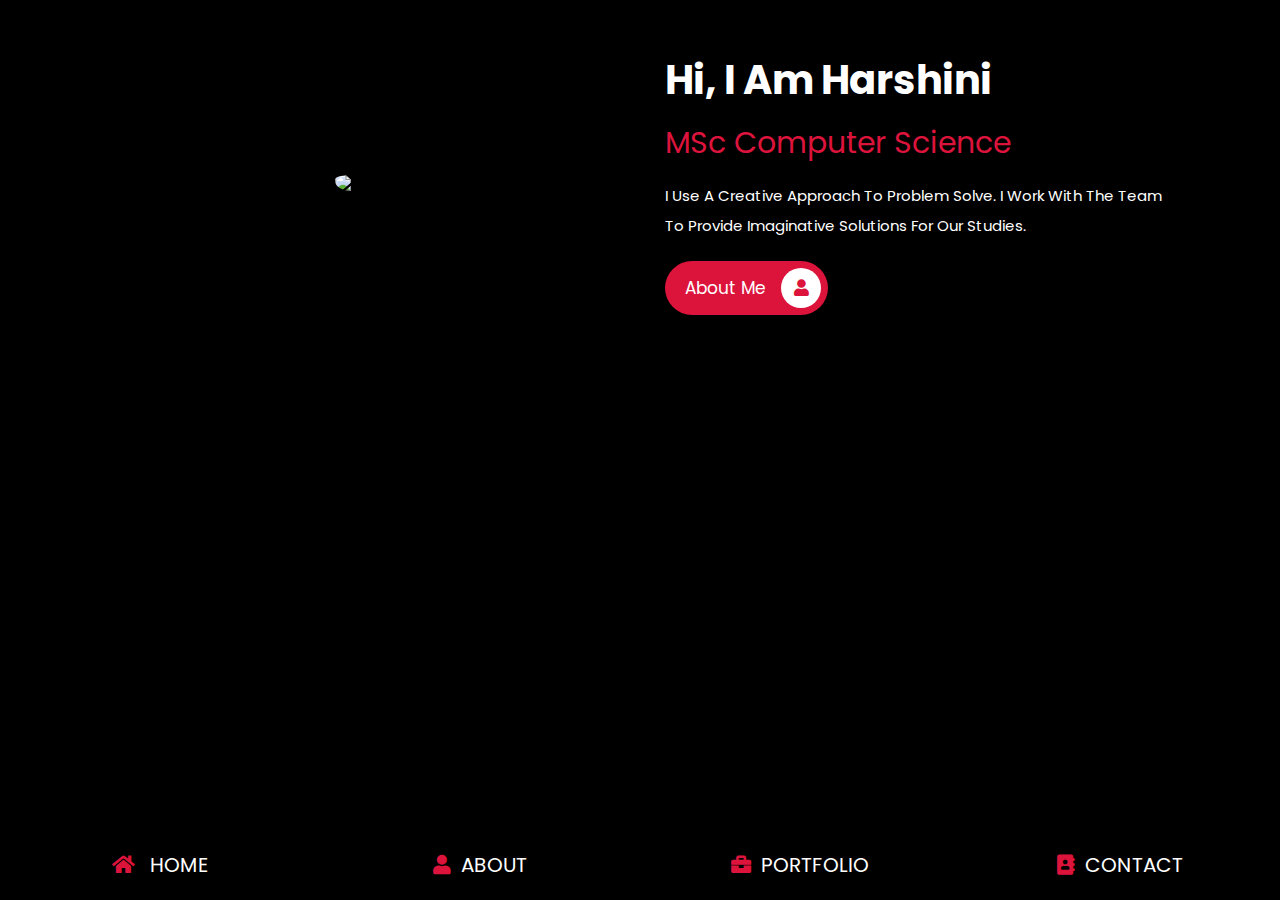
==== index.html @ 751a5464 "portfolio completed" ====
<!DOCTYPE html>
<html lang="en">
<head>
    <meta charset="UTF-8">
    <meta http-equiv="X-UA-Compatible" content="IE=edge">
    <meta name="viewport" content="width=device-width, initial-scale=1.0">
    <title>HOME</title>

     <!-- font awesome cdn link  -->
     <link rel="stylesheet" href="https://cdnjs.cloudflare.com/ajax/libs/font-awesome/5.15.4/css/all.min.css">
     <link rel="stylesheet" href="https://cdn.jsdelivr.net/npm/bootstrap-icons@1.3.0/font/bootstrap-icons.css">

     <!-- custom css file link  -->
     <link rel="stylesheet" href="css/style.css">
 
</head>
<body>

    <!-- navbar section starts  -->

<nav class="navibar">
    <a href="index.html"><i class="fas fa-home"></i> <span>HOME</span></a>
    <a href="about.html"><i class="fas fa-user"></i><span>ABOUT</span></a>
    <a href="port.html"><i class="fas fa-briefcase"></i><span>PORTFOLIO</span></a>
    <a href="contact.html"><i class="fas fa-address-book"></i><span>CONTACT</span></a>
</nav>

    <!-- navbar section ends  -->

    <!-- home section starts -->

<section class="home">

    <div class="image">
      <img src="C:\Users\ELCOT\Documents\project\images\harshini.jpg"  alt="harshini">
    </div>

    <div class="content">
        <h3>Hi, I Am Harshini</h3>
        <span>MSc Computer Science</span>
        <p> I Use A Creative Approach To Problem Solve. I work with the team to provide imaginative solutions for our studies.</p>
        <a href="intro video/harshini intro vd.mp4" class="btn"> About Me <i class="fas fa-user"> </i> </a>

    </div>
    
</section>

    <!-- home section ends  -->

</body>
</html>
---- css/style.css ----
@import url("https://fonts.googleapis.com/css2?family=Poppins:wght@100;300;400;500;600;700&display=swap");
* {
  font-family: 'Poppins', sans-serif;
  margin: 0;
  padding: 0;
  -webkit-box-sizing: border-box;
          box-sizing: border-box;
  text-decoration: none;
  outline: none;
  border: none;
  text-transform: capitalize;
}

/* this html code is used for changing the font size */

html{
    font-size: 62.5%;
    overflow-x: hidden;
}

/* this code is used to set scrollbar width */

html::-webkit-scrollbar{
    width: 1rem;
}

/* this code should change the background color*/

html ::-webkit-scrollbar-track{
    background:black;
}

/* this line for set the scrollbars color */

html::-webkit-scrollbar-thumb{
    background: red;
    border-radius: 5rem;
}

/* this lines set the background for body section */

body{
    background: black;
    padding-bottom: 6.5rem;
}

/* image set in the center or which place we want */

section{
    padding: 5rem 9%;
}

/* this codes should aline th headings in about page */

.heading{
    text-align: center;
    font-size: 6vw;
    color: white;
    margin-bottom: 3rem;
    text-transform: uppercase;
}

/* this line change the color for span coding */

.heading span{
    text-transform: uppercase;
    color: crimson;
}

/* this code is used for button designing */

.btn{
    display: inline-block;
    margin-top: 1rem;
    border-radius: 5rem;
    background: crimson;
    padding: .7rem;
    font-size: 1.7rem;
    color: white;
    padding-left: 2rem;
}

/* this lines design the icon into button */

.btn i {
    height: 4rem;
    width: 4rem;
    line-height: 4rem;
    font-size: 1.7rem;
    text-align: center;
    background: white;
    color: crimson;
    border-radius: 50%; /* that should change into round shape */
    margin-left: 1rem;
    -webkit-transition: .2s linear;
    transition: .2s linear;
}



.btn:hover i {
    margin-left: 2rem;
  }
  


/* this code is design the navigation bar */

.navibar{
    position: fixed;
    bottom: 0;
    left: 0;
    right: 0;
    display: -webkit-box;
    display: -ms-flexbox;
    display: flex;
    z-index: 1000;
    -webkit-box-align: end;
      -ms-flex-align: end;
         align-items: flex-end;
}

/* this code is design the navigation bar's text */

.navibar a{
    padding: 2rem;
    font-size: 2rem;
    background: black;
    -webkit-box-flex: 1;
      -ms-flex:1;
        flex: 1;
    color: white;
    text-align: center;
    -webkit-transition: .2s linear;
    transition: .2s linear;
}

/* this code will edit the icon */

.navibar a i{
    color: crimson;
    padding-right: 1rem;
}

.navibar a:hover{
    background: crimson;
    padding-bottom: 6rem;
}

/* this line is used to if my mouse curser will touch the navibar then icon should change into white color */
.navibar a:hover i{
    color: white;
}

.home{
    display: -webkit-box; /* it align the aboutme button */
    display: -ms-flexbox;
    display: flex;
    -webkit-box-align: center;
       -ms-flex-align: center;
          align-items: center;
    -ms-flex-wrap: wrap;
        flex-wrap: wrap;
    gap: 5rem;
    min-width: calc(100vh -6.5);
}

/* this code should align the image */

.home .image{
    -webkit-box-flex:1;
       -ms-flex: 1 1 42rem;
           flex: 1 1 42rem;
    text-align:center;
}

.home .image img{
    height: 50rem;
    width: 50rem;
    border-radius: 30% 80% 80% 30% / 30% 30% 70% 70%;
}

/* */

.home .content{
    -webkit-box-flex: 1;
      -ms-flex: 1 1 42rem;
         flex: 1 1 42rem;
}


.home .content h3{
    color: white;
    font-size: 4rem;
    padding-bottom: .5rem;
}

.home .content span{
    font-size: 3rem;
    color: crimson;
    padding: .5rem 0;
    display: block;
}

.home .content p{
    font-size: 1.5rem;
    color: white;
    padding: 1rem 0;
    line-height: 2;
}

/* home style ends */

/* about style starts */

/* this code is set the info container and set properly */

.about .row {
   display: -webkit-box;
   display: -ms-flexbox;
   display: flex;
   -webkit-box-align: center;
      -ms-flex-align: center;
         align-items: center;
   -ms-flex-wrap: wrap;
       flex-wrap: wrap;
    gap: 2rem;
}

.about .row .info-container {
    -webkit-box-flex: 1;
       -ms-flex:1 1 42rem;
           flex: 1 1 42rem;
}

/* align the h1 tag */

.about .row .info-container h1{
    font-size: 5rem;
    color: crimson;
    text-transform: uppercase;
    padding-bottom: 1rem;
}

.about .row .info-container h1 span {
    font-size: 5rem;
    color: white;
    text-transform: uppercase;
}


.about .row .info-container .box-container {
    padding: 1rem 0;
    display: -webkit-box;
    display: -ms-flexbox;
    display: flex;
    -ms-flex-wrap: wrap;
        flex-wrap: wrap;
    gap: 2rem;
}

.about .row .info-container .box-container .box {
    -webkit-box-flex: 1;
        -ms-flex: 1 1 20rem;
            flex: 1 1 20rem;
}

/* align the h3 tag */

.about .row .info-container .box-container .box h3 {
    font-size: 2rem;
    color: white;
    padding: 1rem 0;
    font-weight: normal;
}

.about .row .info-container .box-container .box h3 span {
    color: crimson;
    font-weight:normal;
}

/* about ends */

/* skills starts */

/* colums are set using ms grid */

.skills .box-container {
    display: -ms-grid;
    display: grid;
    -ms-grid-columns: (minmax(16rem, 1fr))[auto-fit];
        grid-template-columns: repeat(auto-fit,minmax(16rem, 1fr));
    gap: 1.5rem;
}

.skills .box-container .box {
    padding: 2rem;
    text-align: center;
    -webkit-box-shadow: black;
            box-shadow: black;
    border-radius: .5rem;
    background: rgb(27, 27, 27);
}

.skills .box-container .box:hover{
    background: white;
}

.skills .box-container .box img{
    height: 7rem;
    margin-bottom:.5rem;
}

.skills .box-container .box h3{
    color: white;
    font-size: 1.7rem;
    font-weight: normal;
    text-transform: uppercase;
}

.skills .box-container .box:hover h3{
   color: black;
}

/* this code should display the webkitbox */

.education .box-container {
    display: -webkit-box;
    display: -ms-flexbox;
    display: flex;
    -ms-flex-wrap: wrap;
        flex-wrap: wrap;
    padding-bottom: 3rem;
    padding-top: 2rem;
}

/* this code should align the webkitbox */

.education .box-container .box {
    -webkit-box-flex: 1;
        -ms-flex: 1;
           flex: 1;
    margin-left: 2rem;
    padding-top: 0;
    padding-bottom: 0;
    padding-left: 3.5rem;  /* align the text from that margin line */
    padding-bottom: 3rem;
    border-left:  0.1rem solid rgb(187, 181, 181);
    position: relative;
}

.education .box-container .box i {
    height: 4.5rem;
    width: 4.5rem;
    line-height: 4.5rem;
    font-size: 1.7rem;
    border-radius: 50%;
    background: crimson;
    color: white;
    text-align: center;
    position: absolute;
    top: -1rem;
    left: -2.5rem;   
}

.education .box-container .box span {
    font-size: 1.7rem;
    color: white;
    border-radius: 5rem;
    padding: 1rem;
    background: rgb(49, 48, 48);
}

.education .box-container .box h3{
    font-size: 2rem;
    padding: 1rem 0;
    color: white;
    padding-top: 3rem;
    font-weight: normal;
    text-transform: uppercase;
}

.education .box-container .box .per{
    font-size: 2rem;
    padding: 1rem 0;
    color: white;
    padding-top: 1rem;
    font-weight: normal;
    text-transform: none;
}

.education .box-container .box p {
    font-size: 2rem;
    color: crimson;
    line-height:2;
}

/* about style ends */

/* port style starts */

.port {
    text-align: center;
}

.port .box-container {
    display: -ms-grid;
    display: grid;
    -ms-grid-columns: (minmax(31rem, 1fr))[auto-fit];
        grid-template-columns: repeat(auto-fit,minmax(31rem, 1fr)); /* these two lines should make the picture in columnwise */
    gap: 1.5rem;
    margin-bottom: 2rem;
}

.port .box-container .box {
    height: 30rem;
    overflow: hidden; /* this line is used to image set in the right place */
    position: relative; /* this line used to set the screen when i am touch */
    border-radius: 2rem;
}

/* This line is must bcoz this line should display the content screen */

.port .box-container .box:hover .content{
    -webkit-transform: translate(0%);
            transform: translate(0%);
}

/* this line is used to align the image corretly */

.port .box-container .box img {
    height: 100%;
    width: 100%;
    -o-object-fit: cover;
        object-fit: cover;
}

.port .box-container .box .content {
    position: absolute;
    top: 0;
    left: 0;
    height: 100%;
    width: 100%;
    background: rgb(32, 32, 32);
    display: -webkit-box;
    display: -ms-flexbox;
    display: flex;
    -webkit-box-orient: vertical;
    -webkit-box-direction: normal;
        -ms-flex-flow: column;
            flex-flow: column;
    -webkit-box-align:center;
        -ms-flex-align: center;
            align-items: center;
    -webkit-box-pack: center;
        -ms-flex-pack: center;
            justify-content: center;
    padding: 2rem;
    -webkit-transform: translate(100%);
        transform: translate(100%);
    -webkit-transition: .2s linear;
    transition: .2s linear;
}

.port .box-container .box .content h3 {
    font-size: 2.5rem;
    color: white;
    text-transform: uppercase;
    font-weight: normal;
}

.port .box-container .box .content p {
    padding: 1rem 0;
    font-size: 1.5rem;
    line-height: 2;
    color: rgb(185, 181, 181);
}

.port .box-container .box .content a {
    font-size: 2rem;
    color: crimson;
}

.port .box-container .box .content a:hover {
    color: white;
}

/* portfolio code ends */

/* contact code starts */

.contact .row {
    display: -webkit-box;
    display: -ms-flexbox;
    display: flex;
    -webkit-box-align: center;
        -ms-flex-align: center;
            align-items: center;
    -ms-flex-wrap: wrap;
        flex-wrap: wrap;
    gap: 2rem;
}

.contact .row .info-container h1 {
    font-size: 3rem;
    text-transform: uppercase;
    color: white;
    padding-bottom: 1rem;
}

.contact .row .info-container p {
    font-size: 1.5rem;
    line-height: 2;
    color: rgb(199, 196, 196);
    padding: 1rem 0;
}

.contact .row .info-container .box-container {
    padding: 2rem 0;
}

.contact .row .info-container .box-container .box {
    display: -webkit-box;
    display: -ms-flexbox;
    display: flex;
    gap: 2rem;
    padding: 1rem 0;
}

/* this line should edit the icons */

.contact .row .info-container .box-container .box i {
    font-size: 3rem;
    color: crimson;
}

.contact .row .info-container .box-container .box h3 {
    font-size: 2rem;
    color: white;
}

.contact .row .info-container .share a {
    font-size: 2rem;
    height: 4.5rem;
    width: 4.5rem;
    line-height: 4.5rem;
    border-radius: 50%;
    background: black;
    color: white;
    text-align: center;
    margin-right: .3rem;
}

.contact .row .info-container .share a:hover {
    background: crimson;
}

.contact .row form {
    -webkit-box-flex: 1;
        -ms-flex: 1 1 42rem;
            flex: 1 1 42rem;
}

/* this code should display the flexible inputbox area */

.contact .row form .inputbox {
    display: -webkit-box;
    display: -ms-flexbox;
    display: flex;
    -ms-flex-wrap: wrap;
        flex-wrap: wrap;
    -webkit-box-pack: justify;
        -ms-flex-pack: justify;
            justify-content: space-between;
}

/* this line should increase the width of the input area */

.contact .row form .inputbox input {
    width: 49%;
}

/* this line should align the input area */

.contact .row form .inputbox input ,
.contact .row form textarea {
    border-radius: 5rem;
    padding: 1.2rem 1.8rem;
    font-size: 1.6rem;
    color: white;
    text-transform: none;
    margin: .7rem 0;
    background: rgb(39, 38, 38);
}

.contact .row form textarea {
    width: 100%;
    border-radius: 1rem;
    resize: none;
    height: 25rem;
}

.contact .row form .btn {
    padding: 1rem 3rem;
    cursor: pointer;
}

.contact .row form .btn:hover {
    background: white;
    color: black;
}

@media (max-width: 1200px) {
    html{
        font-size: 55%;
    }
    section {
        padding: 3rem 2rem;
    }
}

@media (max-width: 768px) {
    .heading {
        font-size: 12vw;
    }
    .navibar a i{
        padding: 0;
    }
    .navibar a span {
        display: none;
    }
    .navibar a:hover {
        padding-bottom: 2rem;
    }
    .home{
        text-align: center;
        gap: 2rem;
    }
    .home .image img {
        height: 30rem;
        width: 30rem;
    }
    .home .content h3 {
        font-size: 3rem;
    }
    .home .content span {
        font-size: 2.5rem;
    }
    .contact .row form .inputbox input {
        width: 100%;
        margin-bottom: 1 rem;
    }
}

@media (max-width: 450px) {
    html {
        font-size: 50%;
    }
}
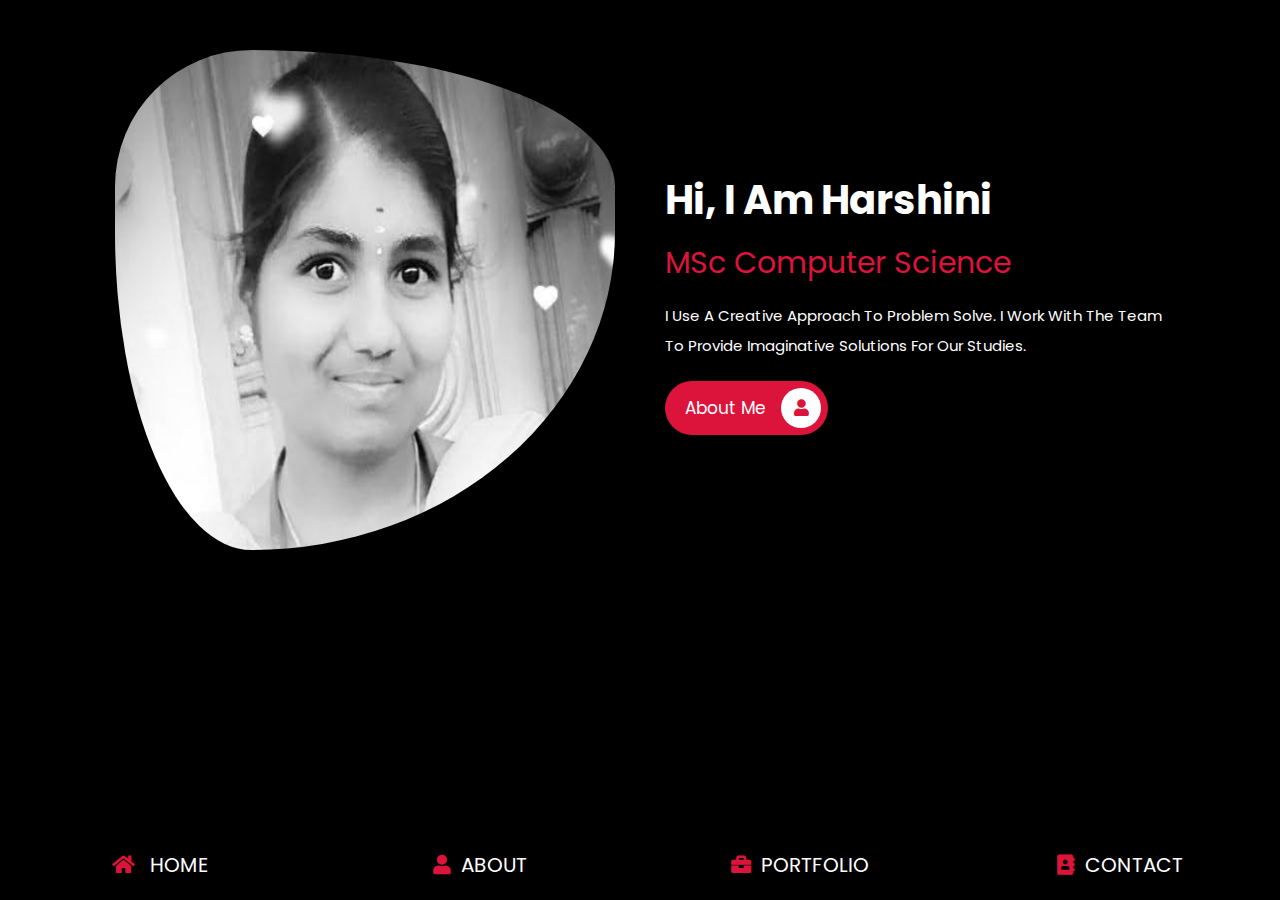
==== commit 5e5fc373: "Update index.html" ====
--- a/index.html
+++ b/index.html
@@ -32,7 +32,7 @@
 <section class="home">
 
     <div class="image">
-      <img src="C:\Users\ELCOT\Documents\project\images\harshini.jpg"  alt="harshini">
+      <img src="images/harshini.jpg"  alt="harshini">
     </div>
 
     <div class="content">
@@ -48,4 +48,4 @@
     <!-- home section ends  -->
 
 </body>
-</html>+</html>
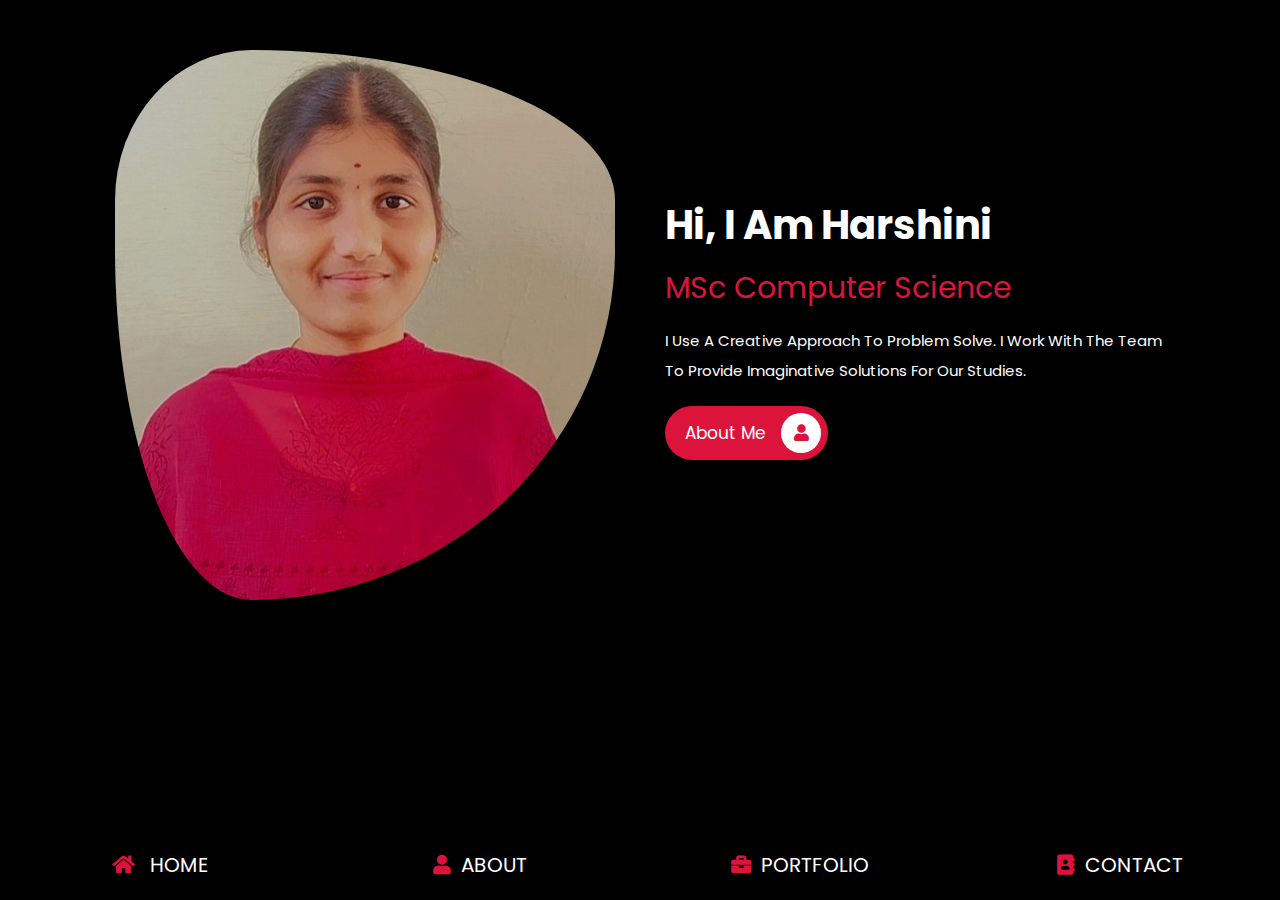
==== commit 98234509: "completed" ====
--- a/index.html
+++ b/index.html
@@ -48,4 +48,4 @@
     <!-- home section ends  -->
 
 </body>
-</html>
+</html>--- a/css/style.css
+++ b/css/style.css
@@ -175,7 +175,7 @@
 }
 
 .home .image img{
-    height: 50rem;
+    height: 55rem;
     width: 50rem;
     border-radius: 30% 80% 80% 30% / 30% 30% 70% 70%;
 }
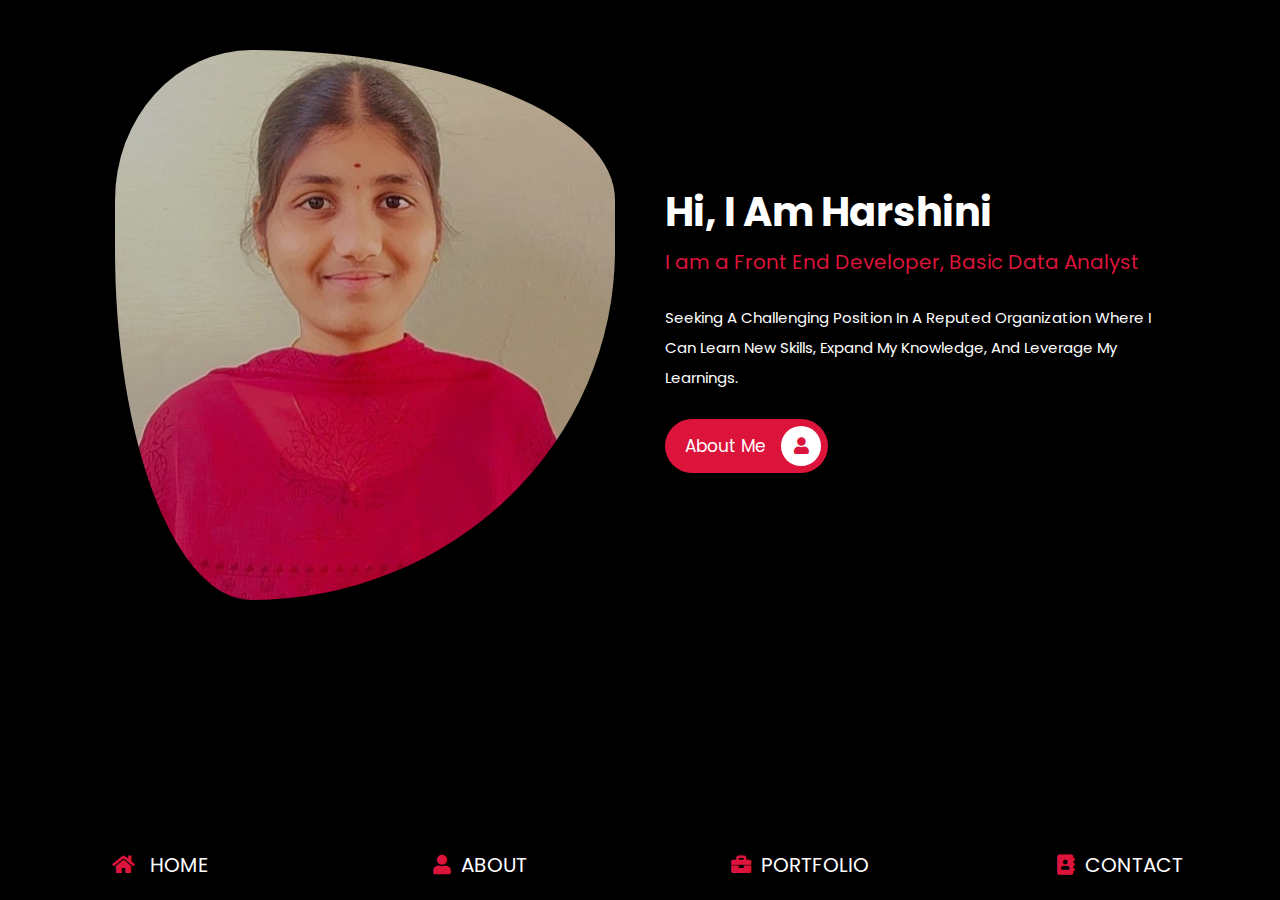
==== commit 7c2d3511: "completed" ====
--- a/index.html
+++ b/index.html
@@ -4,7 +4,7 @@
     <meta charset="UTF-8">
     <meta http-equiv="X-UA-Compatible" content="IE=edge">
     <meta name="viewport" content="width=device-width, initial-scale=1.0">
-    <title>HOME</title>
+    <title>MY PORTFOLIO</title>
 
      <!-- font awesome cdn link  -->
      <link rel="stylesheet" href="https://cdnjs.cloudflare.com/ajax/libs/font-awesome/5.15.4/css/all.min.css">
@@ -37,8 +37,11 @@
 
     <div class="content">
         <h3>Hi, I Am Harshini</h3>
-        <span>MSc Computer Science</span>
-        <p> I Use A Creative Approach To Problem Solve. I work with the team to provide imaginative solutions for our studies.</p>
+        <span>I am a Front End Developer, Basic Data Analyst</span>
+        <br>
+        <br>
+        <p> Seeking a challenging position in a reputed organization where I can learn new skills, expand my knowledge, and leverage my learnings.</p>
+        <br>
         <a href="intro video/harshini intro vd.mp4" class="btn"> About Me <i class="fas fa-user"> </i> </a>
 
     </div>
--- a/css/style.css
+++ b/css/style.css
@@ -195,17 +195,18 @@
     padding-bottom: .5rem;
 }
 
-.home .content span{
-    font-size: 3rem;
+.home .content  span{
+    font-size: 2rem;
     color: crimson;
     padding: .5rem 0;
-    display: block;
+    text-transform: none;
+    
 }
 
 .home .content p{
     font-size: 1.5rem;
     color: white;
-    padding: 1rem 0;
+    padding-top: 1rem;
     line-height: 2;
 }
 
@@ -272,6 +273,7 @@
     color: white;
     padding: 1rem 0;
     font-weight: normal;
+    text-transform: none;
 }
 
 .about .row .info-container .box-container .box h3 span {
@@ -338,8 +340,8 @@
 
 .education .box-container .box {
     -webkit-box-flex: 1;
-        -ms-flex: 1;
-           flex: 1;
+        -ms-flex: 1 1 40rem;
+           flex: 1 1 40rem;
     margin-left: 2rem;
     padding-top: 0;
     padding-bottom: 0;
@@ -513,6 +515,7 @@
     line-height: 2;
     color: rgb(199, 196, 196);
     padding: 1rem 0;
+    text-transform: none;
 }
 
 .contact .row .info-container .box-container {
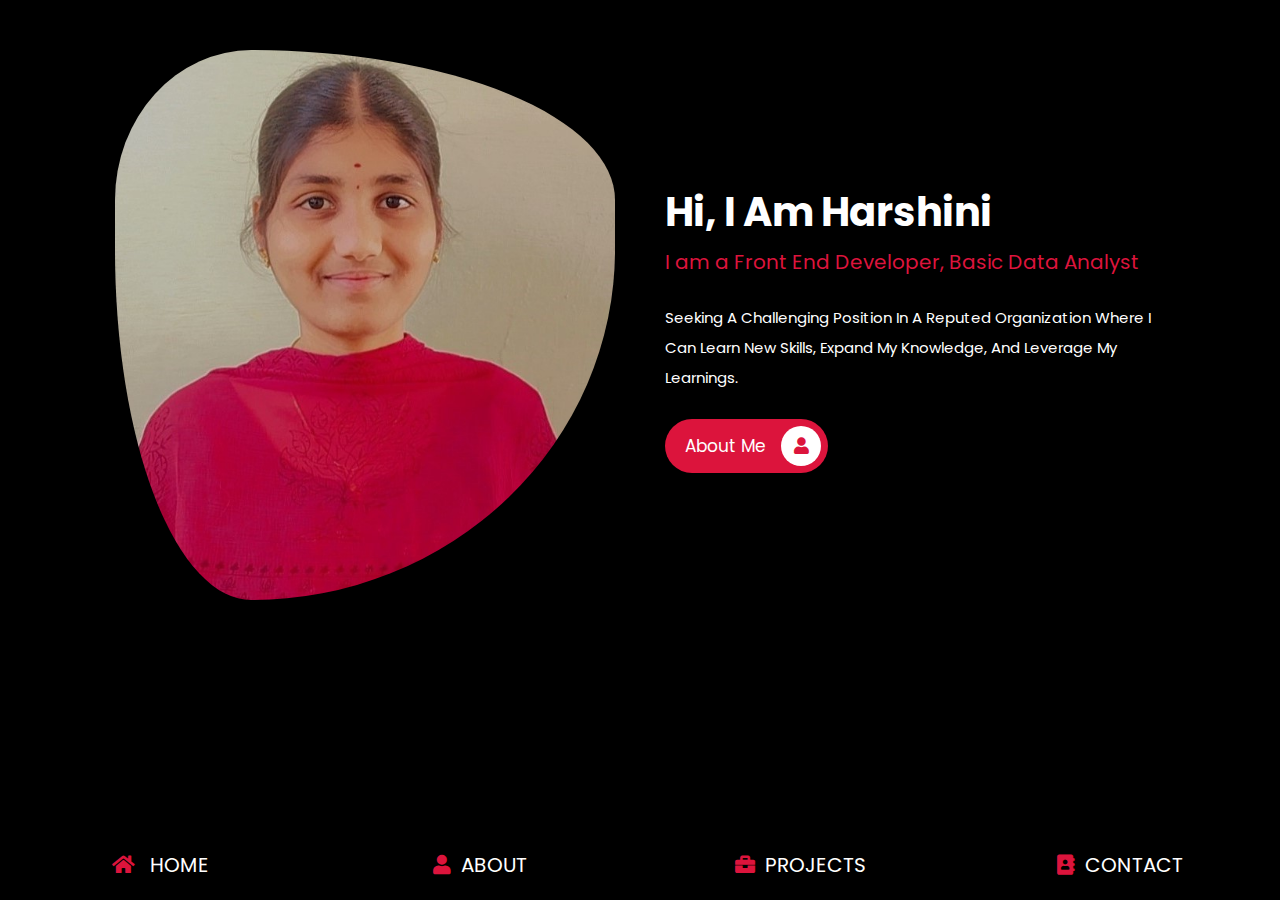
==== commit 682f6cc4: "updated" ====
--- a/index.html
+++ b/index.html
@@ -21,7 +21,7 @@
 <nav class="navibar">
     <a href="index.html"><i class="fas fa-home"></i> <span>HOME</span></a>
     <a href="about.html"><i class="fas fa-user"></i><span>ABOUT</span></a>
-    <a href="port.html"><i class="fas fa-briefcase"></i><span>PORTFOLIO</span></a>
+    <a href="port.html"><i class="fas fa-briefcase"></i><span>PROJECTS</span></a>
     <a href="contact.html"><i class="fas fa-address-book"></i><span>CONTACT</span></a>
 </nav>
 
